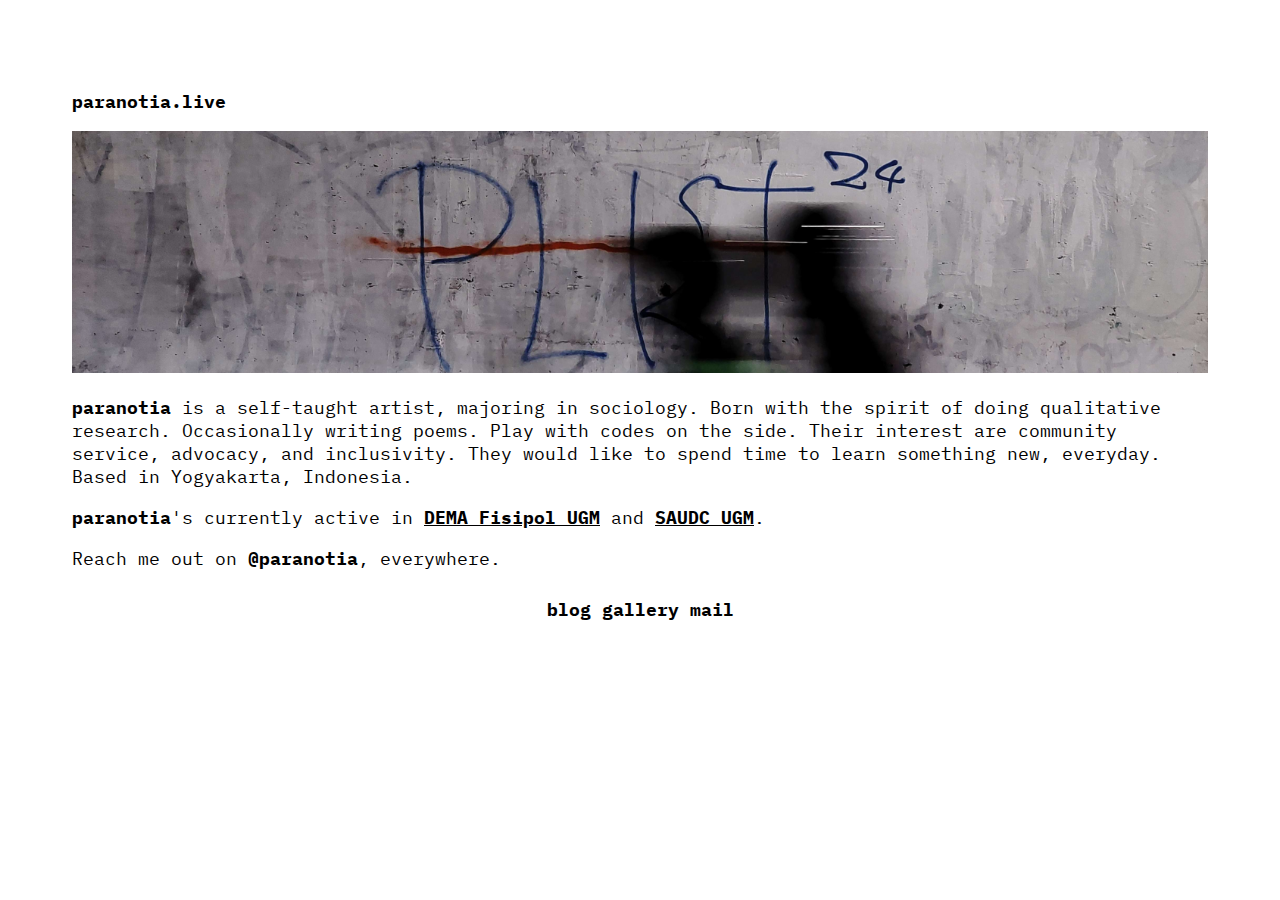
==== index.html @ c2375b8c "Adding alt text" ====
<!DOCTYPE html>
<html>
  <head>
    <meta charset="utf-8">
    <meta name="viewport" content="width=device-width">
    <title>paranotia</title>
    <meta name="description" content="paranotia is an independent journalist.">
    <meta property="og:title" content="paranotia">
    <meta property="og:description" content="paranotia is an independent journalist.">
    <meta property="og:url" content="https://paranotia.live/">
    <meta property="og:site_name" content="paranotia">
    <meta property="og:locale" content="en_EN">
    <meta property="og:image" content="https://paranotia.live/media/maxresdefault.jpg">
    <meta property="og:image:width" content="1280">
    <meta property="og:image:height" content="720">
    <meta property="og:type" content="website">
    <meta name="twitter:card" content="summary_large_image">
    <meta name="twitter:title" content="paranotia">
    <meta name="twitter:description" content="paranotia is an independent journalist.">
    <meta name="twitter:image" content="https://paranotia.live/media/maxresdefault.jpg">
    <meta name="twitter:image:width" content="1280">
    <meta name="twitter:image:height" content="720">
    <link rel="icon" type="image/x-icon" href="media/favicon.ico">
    <link rel="stylesheet" href="styles.css">
    <link rel="preconnect" href="https://fonts.googleapis.com">
    <link rel="preconnect" href="https://fonts.gstatic.com" crossorigin>
    <link href="https://fonts.googleapis.com/css2?family=IBM+Plex+Mono:ital,wght@0,100;0,200;0,300;0,400;0,500;0,600;0,700;1,100;1,200;1,300;1,400;1,500;1,600;1,700&display=swap" rel="stylesheet">
  </head>
  <body>
    <main class="land_container">
      <div class="land_card">
        <div class="land_title">
          <a target="_blank" href="https://paranotia.live/">
            paranotia.live
          </a>
        </div>
        <div class="land_cover">
          <picture>
            <source srcset="media/cover_mobile.png" media="(max-width: 600px)">
            <source scrset="media/cover_pc.png">
            <img src="media/cover_pc.png" alt="Picture of two people with motorbike riding past graffiti" width="1500px" height="320px" flex-shrink="0">
          </picture>
        </div>
        <div class="land_bio">
          <p> 
            <a target="_blank" href="https://www.twitter.com/paranotia">
              <b>paranotia</b></a> is a self-taught artist, majoring in sociology. Born with the spirit of doing qualitative research. Occasionally writing poems. Play with codes on the side. Their interest are community service, advocacy, and inclusivity. They would like to spend time to learn something new, everyday. Based in Yogyakarta, Indonesia.
          </p>
          <p>
            <a target="_blank" href="https://www.github.com/faisipol">
              <b>paranotia</b></a>'s currently active in 
            <a target="_blank" href="https://www.instagram.com/demafisipolugm">
              <u ><b>DEMA Fisipol UGM</b></u></a> and
              <a target="_blank" href="https://www.instagram.com/pedulidifabelugm">
                <u><b>SAUDC UGM</b></u></a>.
          </p>
          <p>
            Reach me out on 
            <a target="_blank" href="https://www.instagram.com/paranotia">
              <b>@paranotia</b></a>, everywhere.
          </p>
        </div>
        <div class="land_links">
          <a target="_blank" href="https://medium.com/@paranotia">blog</a>
          <a target="_blank" href="https://behance.net/paranotia">gallery</a>
          <a target="_blank" href="mailto:paranotia@gmail.com">mail</a>
        </div>
      </div>
    </main>
  </body>
</html>
---- styles.css ----
/* For mobile phones: */
[class*="col-"] {
    width: 100%;
  }
  @media only screen and (min-width: 768px) {
    /* For desktop: */
    .col-1 {width: 8.33%;}
    .col-2 {width: 16.66%;}
    .col-3 {width: 25%;}
    .col-4 {width: 33.33%;}
    .col-5 {width: 41.66%;}
    .col-6 {width: 50%;}
    .col-7 {width: 58.33%;}
    .col-8 {width: 66.66%;}
    .col-9 {width: 75%;}
    .col-10 {width: 83.33%;}
    .col-11 {width: 91.66%;}
    .col-12 {width: 100%;}
  }
.land_container {
    background-color: #fff;
    display: flex;
    align-items: center;
    font-size: 18px;
    color: #000;
    font-weight: 700;
    justify-content: center;
    padding: 64px;
  }
.land_card {
    display: flex;
    margin-top: 18px;
    width: 100%;
    max-width: 1500px;
    flex-direction: column;
}
.land_title {
    color: #000;
    font-family: "IBM Plex Mono";
    font-size: 18px;
    font-style: normal;
    font-weight: 700;
    line-height: normal;
    padding-bottom: 18px;
  }
.land_bio {
    color: #000;
    font-family: "IBM Plex Mono";
    font-size: 18px;
    font-style: normal;
    font-weight: 400;
    line-height: normal;
  }
.land_links {
    color: #000;
    text-align: center;
    font-family: "IBM Plex Mono";
    font-size: 18px;
    font-style: normal;
    font-weight: 700;
    line-height: normal;
    padding: 10px;
  }
.bold-text {
    font-weight: 700;
  }

.underline-text {
    text-decoration: underline;
}
a:link, a:visited, a:active {
    color:inherit;
    text-decoration: none;
}
a:hover {
    color:white;
    background-color: black;
}
img {
    max-width: 100%;
    height: auto;
  }
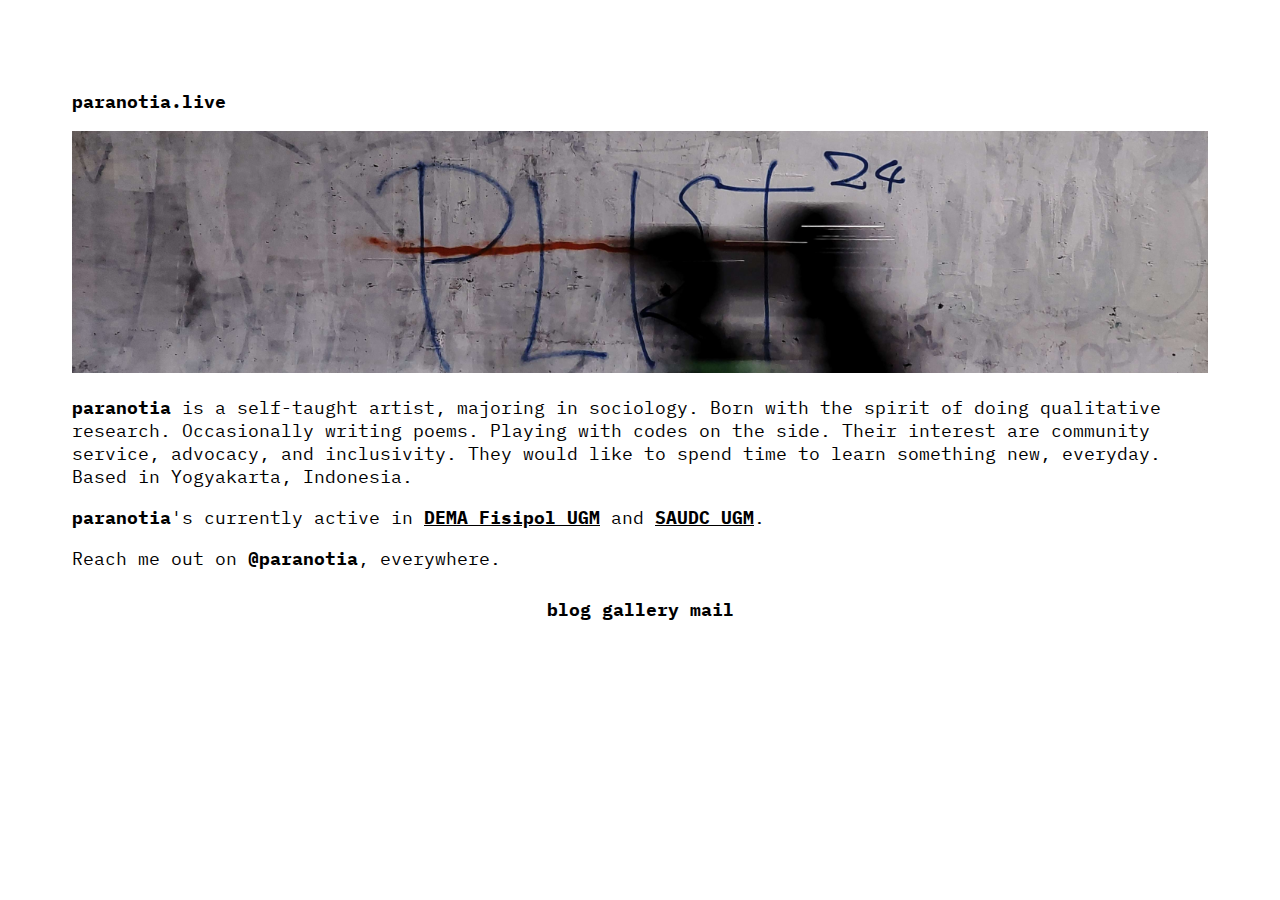
==== commit 60b84b65: "About revision #1" ====
--- a/index.html
+++ b/index.html
@@ -4,9 +4,9 @@
     <meta charset="utf-8">
     <meta name="viewport" content="width=device-width">
     <title>paranotia</title>
-    <meta name="description" content="paranotia is an independent journalist.">
+    <meta name="description" content="paranotia is a self-taught artist, majoring in sociology. Born with the spirit of doing qualitative research. Occasionally writing poems. Playing with codes on the side.">
     <meta property="og:title" content="paranotia">
-    <meta property="og:description" content="paranotia is an independent journalist.">
+    <meta property="og:description" content="paranotia is a self-taught artist, majoring in sociology. Born with the spirit of doing qualitative research. Occasionally writing poems. Playing with codes on the side.">
     <meta property="og:url" content="https://paranotia.live/">
     <meta property="og:site_name" content="paranotia">
     <meta property="og:locale" content="en_EN">
@@ -16,7 +16,7 @@
     <meta property="og:type" content="website">
     <meta name="twitter:card" content="summary_large_image">
     <meta name="twitter:title" content="paranotia">
-    <meta name="twitter:description" content="paranotia is an independent journalist.">
+    <meta name="twitter:description" content="paranotia is a self-taught artist, majoring in sociology. Born with the spirit of doing qualitative research. Occasionally writing poems. Playing with codes on the side.">
     <meta name="twitter:image" content="https://paranotia.live/media/maxresdefault.jpg">
     <meta name="twitter:image:width" content="1280">
     <meta name="twitter:image:height" content="720">
@@ -44,7 +44,7 @@
         <div class="land_bio">
           <p> 
             <a target="_blank" href="https://www.twitter.com/paranotia">
-              <b>paranotia</b></a> is a self-taught artist, majoring in sociology. Born with the spirit of doing qualitative research. Occasionally writing poems. Play with codes on the side. Their interest are community service, advocacy, and inclusivity. They would like to spend time to learn something new, everyday. Based in Yogyakarta, Indonesia.
+              <b>paranotia</b></a> is a self-taught artist, majoring in sociology. Born with the spirit of doing qualitative research. Occasionally writing poems. Playing with codes on the side. Their interest are community service, advocacy, and inclusivity. They would like to spend time to learn something new, everyday. Based in Yogyakarta, Indonesia.
           </p>
           <p>
             <a target="_blank" href="https://www.github.com/faisipol">
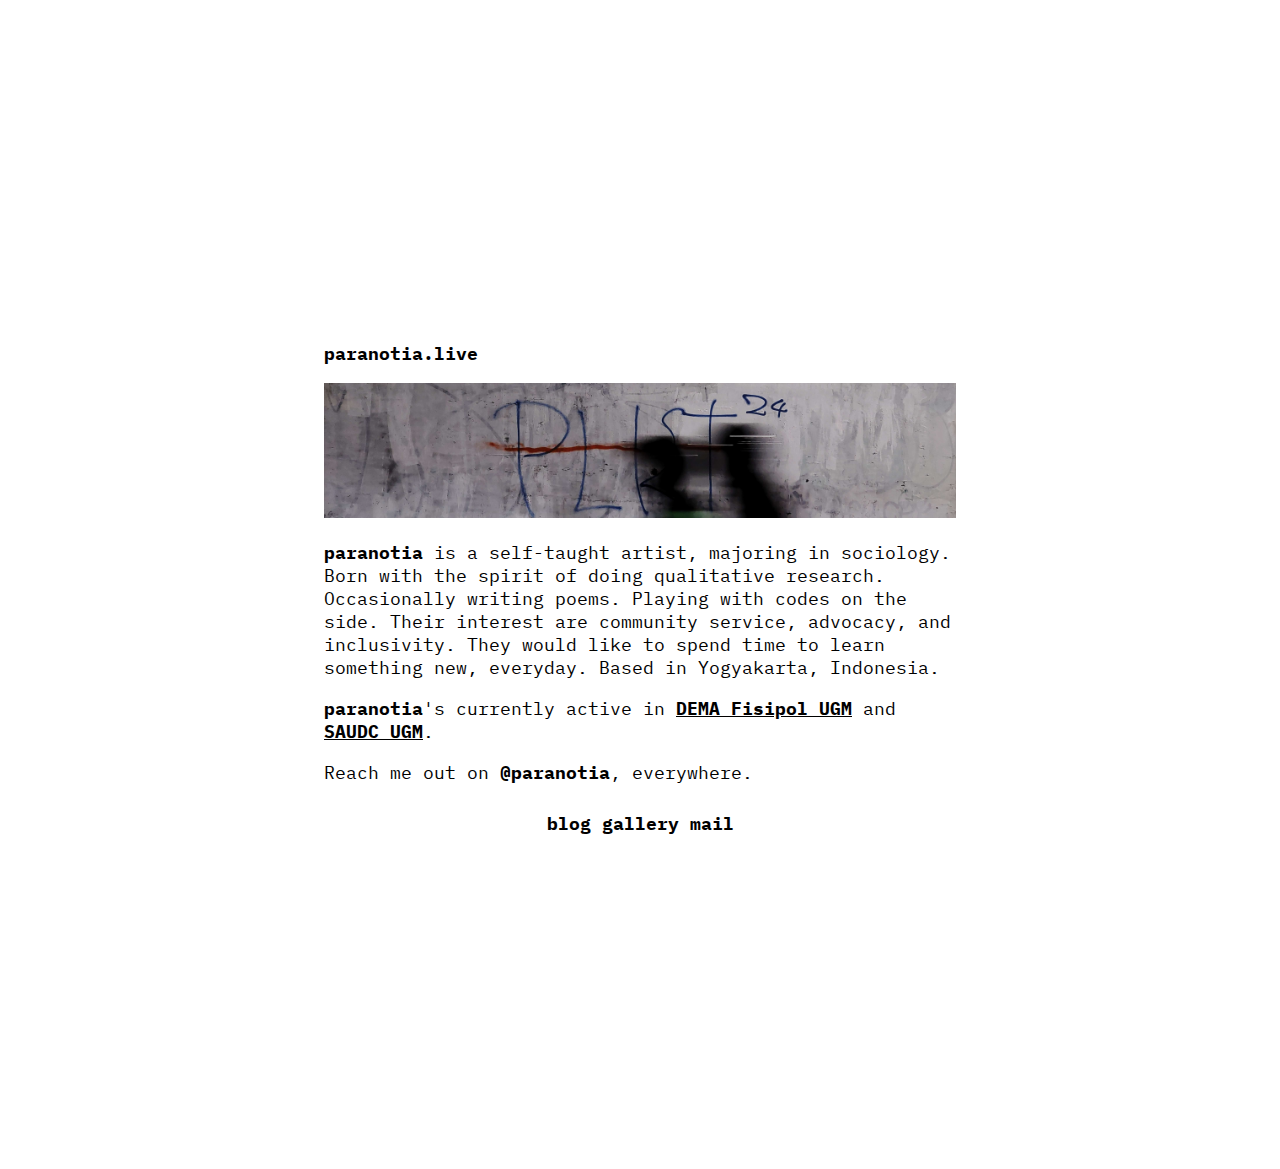
==== commit 4a66caac: "Padding revision #1" ====
--- a/index.html
+++ b/index.html
@@ -2,11 +2,11 @@
 <html>
   <head>
     <meta charset="utf-8">
-    <meta name="viewport" content="width=device-width">
+    <meta name="viewport" content="width=device-width, initial-scale=1.0">
     <title>paranotia</title>
-    <meta name="description" content="paranotia is a self-taught artist, majoring in sociology. Born with the spirit of doing qualitative research. Occasionally writing poems. Playing with codes on the side.">
+    <meta name="description" content="paranotia is a self-taught artist, majoring in sociology.">
     <meta property="og:title" content="paranotia">
-    <meta property="og:description" content="paranotia is a self-taught artist, majoring in sociology. Born with the spirit of doing qualitative research. Occasionally writing poems. Playing with codes on the side.">
+    <meta property="og:description" content="paranotia is a self-taught artist, majoring in sociology.">
     <meta property="og:url" content="https://paranotia.live/">
     <meta property="og:site_name" content="paranotia">
     <meta property="og:locale" content="en_EN">
@@ -16,7 +16,7 @@
     <meta property="og:type" content="website">
     <meta name="twitter:card" content="summary_large_image">
     <meta name="twitter:title" content="paranotia">
-    <meta name="twitter:description" content="paranotia is a self-taught artist, majoring in sociology. Born with the spirit of doing qualitative research. Occasionally writing poems. Playing with codes on the side.">
+    <meta name="twitter:description" content="paranotia is a self-taught artist, majoring in sociology.">
     <meta name="twitter:image" content="https://paranotia.live/media/maxresdefault.jpg">
     <meta name="twitter:image:width" content="1280">
     <meta name="twitter:image:height" content="720">
--- a/styles.css
+++ b/styles.css
@@ -25,7 +25,7 @@
     color: #000;
     font-weight: 700;
     justify-content: center;
-    padding: 64px;
+    padding: 25%;
   }
 .land_card {
     display: flex;
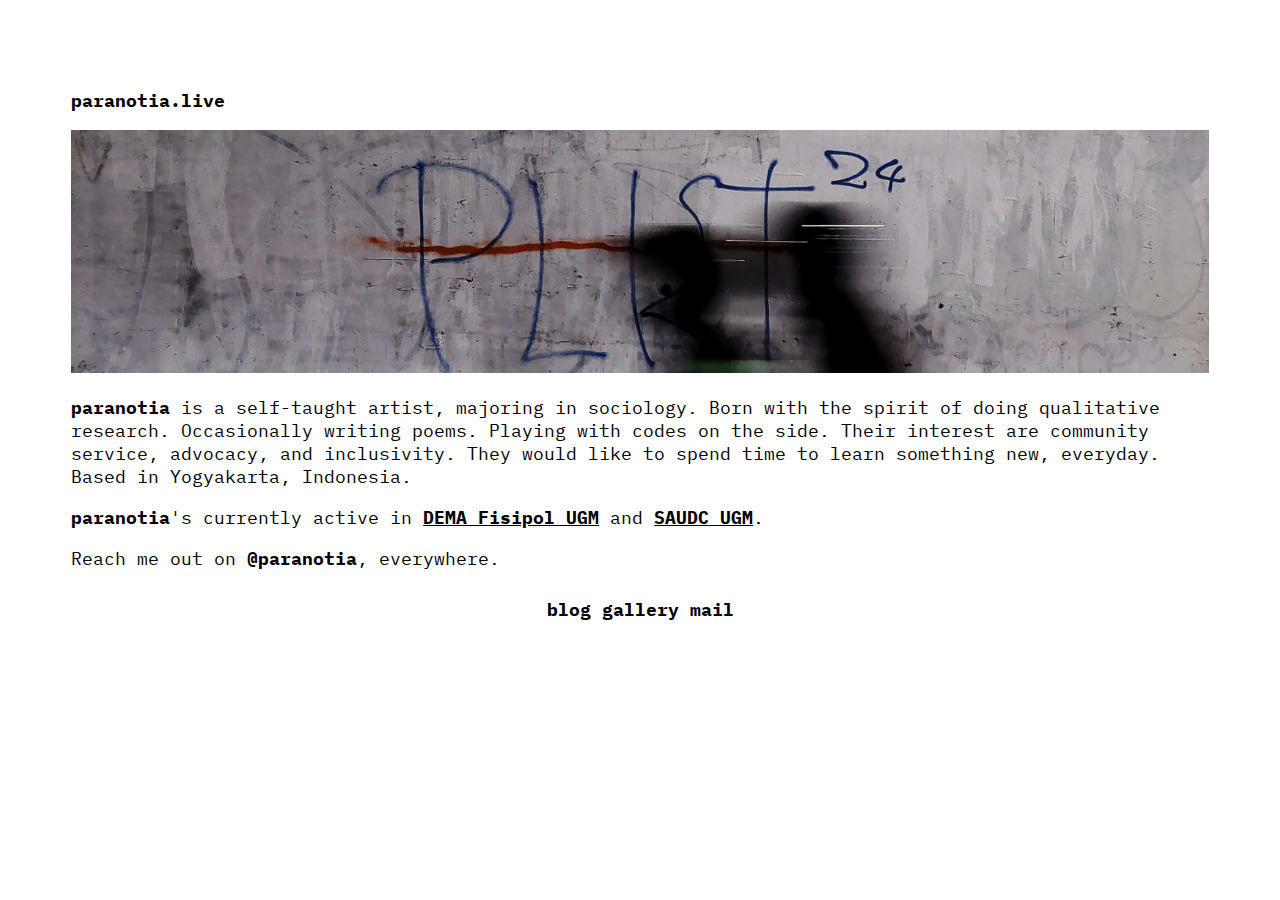
==== commit 34dbeb20: "One line revision" ====
--- a/index.html
+++ b/index.html
@@ -30,7 +30,7 @@
     <main class="land_container">
       <div class="land_card">
         <div class="land_title">
-          <a target="_blank" href="https://paranotia.live/">
+          <a target="_self" href="https://paranotia.live/">
             paranotia.live
           </a>
         </div>
--- a/styles.css
+++ b/styles.css
@@ -25,7 +25,7 @@
     color: #000;
     font-weight: 700;
     justify-content: center;
-    padding: 25%;
+    padding: 5%;
   }
 .land_card {
     display: flex;
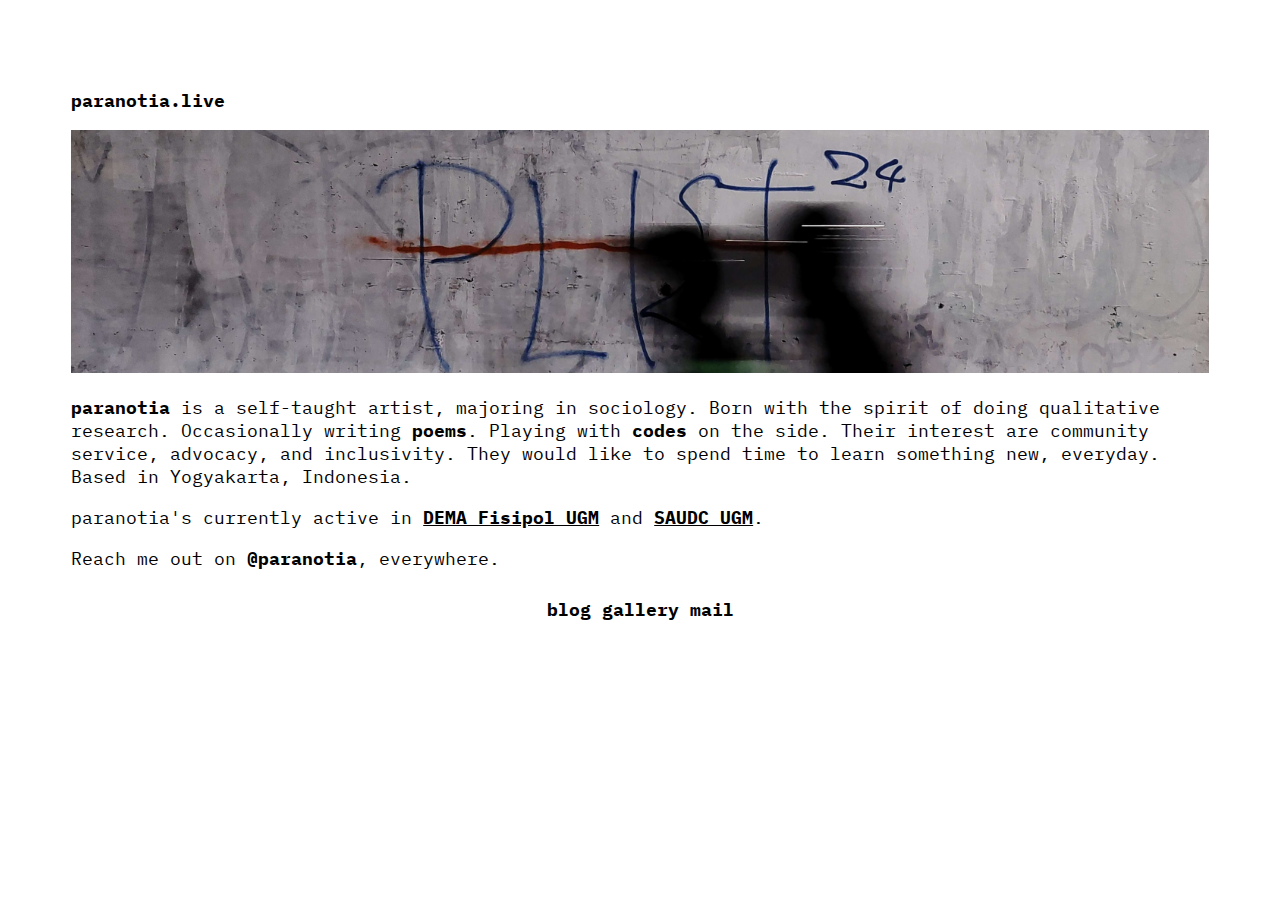
==== commit 7f15b8e7: "Adding socials" ====
--- a/index.html
+++ b/index.html
@@ -44,11 +44,14 @@
         <div class="land_bio">
           <p> 
             <a target="_blank" href="https://www.twitter.com/paranotia">
-              <b>paranotia</b></a> is a self-taught artist, majoring in sociology. Born with the spirit of doing qualitative research. Occasionally writing poems. Playing with codes on the side. Their interest are community service, advocacy, and inclusivity. They would like to spend time to learn something new, everyday. Based in Yogyakarta, Indonesia.
+              <b>paranotia</b></a> is a self-taught artist, majoring in sociology. Born with the spirit of doing qualitative research. Occasionally writing
+              <a target="_blank" href="https://www.instagram.com/sajakmesin">
+                <b>poems</b></a>. Playing with
+              <a target="_blank" href="https://www.github.com/faisipol">
+                  <b>codes</b></a> on the side. Their interest are community service, advocacy, and inclusivity. They would like to spend time to learn something new, everyday. Based in Yogyakarta, Indonesia.
           </p>
           <p>
-            <a target="_blank" href="https://www.github.com/faisipol">
-              <b>paranotia</b></a>'s currently active in 
+            paranotia's currently active in 
             <a target="_blank" href="https://www.instagram.com/demafisipolugm">
               <u ><b>DEMA Fisipol UGM</b></u></a> and
               <a target="_blank" href="https://www.instagram.com/pedulidifabelugm">
@@ -62,7 +65,7 @@
         </div>
         <div class="land_links">
           <a target="_blank" href="https://medium.com/@paranotia">blog</a>
-          <a target="_blank" href="https://behance.net/paranotia">gallery</a>
+          <a target="_blank" href="/gallery">gallery</a>
           <a target="_blank" href="mailto:paranotia@gmail.com">mail</a>
         </div>
       </div>
